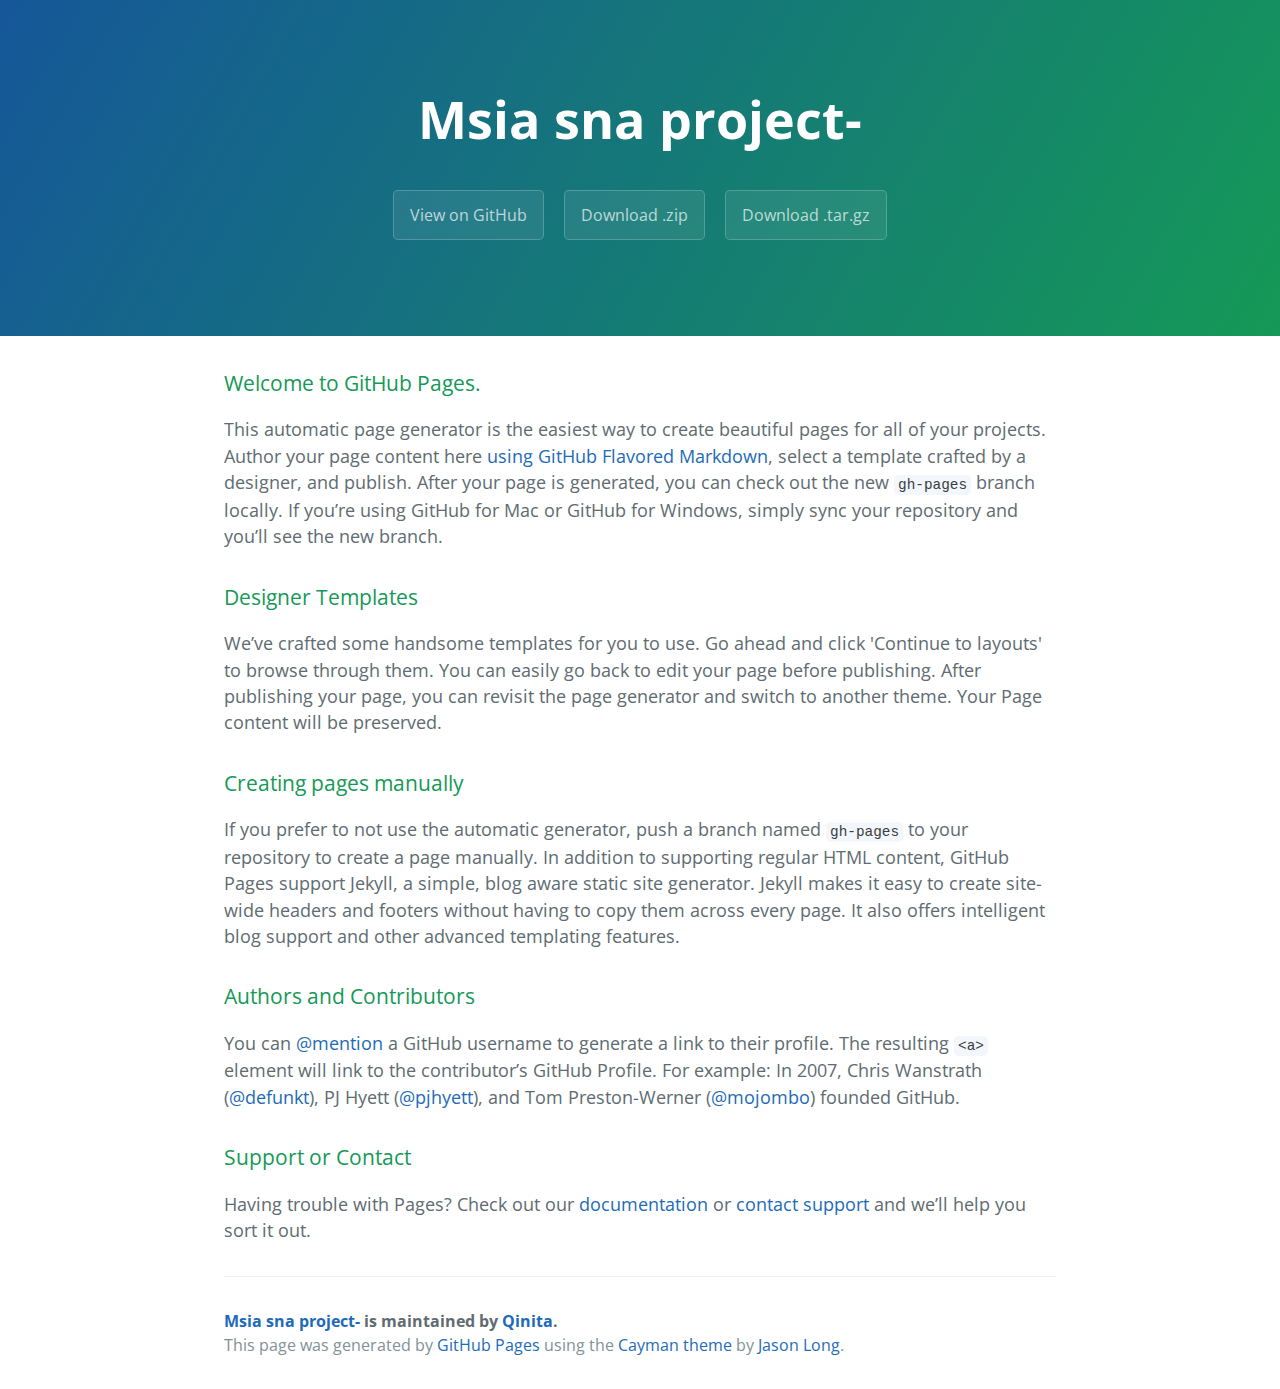
==== index.html @ 768f4d15 "Create gh-pages branch via GitHub" ====
<!DOCTYPE html>
<html lang="en-us">
  <head>
    <meta charset="UTF-8">
    <title>Msia sna project- by Qinita</title>
    <meta name="viewport" content="width=device-width, initial-scale=1">
    <link rel="stylesheet" type="text/css" href="stylesheets/normalize.css" media="screen">
    <link href='https://fonts.googleapis.com/css?family=Open+Sans:400,700' rel='stylesheet' type='text/css'>
    <link rel="stylesheet" type="text/css" href="stylesheets/stylesheet.css" media="screen">
    <link rel="stylesheet" type="text/css" href="stylesheets/github-light.css" media="screen">
  </head>
  <body>
    <section class="page-header">
      <h1 class="project-name">Msia sna project-</h1>
      <h2 class="project-tagline"></h2>
      <a href="https://github.com/Qinita/MSiA_SNA_Project-" class="btn">View on GitHub</a>
      <a href="https://github.com/Qinita/MSiA_SNA_Project-/zipball/master" class="btn">Download .zip</a>
      <a href="https://github.com/Qinita/MSiA_SNA_Project-/tarball/master" class="btn">Download .tar.gz</a>
    </section>

    <section class="main-content">
      <h3>
<a id="welcome-to-github-pages" class="anchor" href="#welcome-to-github-pages" aria-hidden="true"><span class="octicon octicon-link"></span></a>Welcome to GitHub Pages.</h3>

<p>This automatic page generator is the easiest way to create beautiful pages for all of your projects. Author your page content here <a href="https://guides.github.com/features/mastering-markdown/">using GitHub Flavored Markdown</a>, select a template crafted by a designer, and publish. After your page is generated, you can check out the new <code>gh-pages</code> branch locally. If you’re using GitHub for Mac or GitHub for Windows, simply sync your repository and you’ll see the new branch.</p>

<h3>
<a id="designer-templates" class="anchor" href="#designer-templates" aria-hidden="true"><span class="octicon octicon-link"></span></a>Designer Templates</h3>

<p>We’ve crafted some handsome templates for you to use. Go ahead and click 'Continue to layouts' to browse through them. You can easily go back to edit your page before publishing. After publishing your page, you can revisit the page generator and switch to another theme. Your Page content will be preserved.</p>

<h3>
<a id="creating-pages-manually" class="anchor" href="#creating-pages-manually" aria-hidden="true"><span class="octicon octicon-link"></span></a>Creating pages manually</h3>

<p>If you prefer to not use the automatic generator, push a branch named <code>gh-pages</code> to your repository to create a page manually. In addition to supporting regular HTML content, GitHub Pages support Jekyll, a simple, blog aware static site generator. Jekyll makes it easy to create site-wide headers and footers without having to copy them across every page. It also offers intelligent blog support and other advanced templating features.</p>

<h3>
<a id="authors-and-contributors" class="anchor" href="#authors-and-contributors" aria-hidden="true"><span class="octicon octicon-link"></span></a>Authors and Contributors</h3>

<p>You can <a href="https://github.com/blog/821" class="user-mention">@mention</a> a GitHub username to generate a link to their profile. The resulting <code>&lt;a&gt;</code> element will link to the contributor’s GitHub Profile. For example: In 2007, Chris Wanstrath (<a href="https://github.com/defunkt" class="user-mention">@defunkt</a>), PJ Hyett (<a href="https://github.com/pjhyett" class="user-mention">@pjhyett</a>), and Tom Preston-Werner (<a href="https://github.com/mojombo" class="user-mention">@mojombo</a>) founded GitHub.</p>

<h3>
<a id="support-or-contact" class="anchor" href="#support-or-contact" aria-hidden="true"><span class="octicon octicon-link"></span></a>Support or Contact</h3>

<p>Having trouble with Pages? Check out our <a href="https://help.github.com/pages">documentation</a> or <a href="https://github.com/contact">contact support</a> and we’ll help you sort it out.</p>

      <footer class="site-footer">
        <span class="site-footer-owner"><a href="https://github.com/Qinita/MSiA_SNA_Project-">Msia sna project-</a> is maintained by <a href="https://github.com/Qinita">Qinita</a>.</span>

        <span class="site-footer-credits">This page was generated by <a href="https://pages.github.com">GitHub Pages</a> using the <a href="https://github.com/jasonlong/cayman-theme">Cayman theme</a> by <a href="https://twitter.com/jasonlong">Jason Long</a>.</span>
      </footer>

    </section>

  
  </body>
</html>
---- stylesheets/stylesheet.css ----
* {
  box-sizing: border-box; }

body {
  padding: 0;
  margin: 0;
  font-family: "Open Sans", "Helvetica Neue", Helvetica, Arial, sans-serif;
  font-size: 16px;
  line-height: 1.5;
  color: #606c71; }

a {
  color: #1e6bb8;
  text-decoration: none; }
  a:hover {
    text-decoration: underline; }

.btn {
  display: inline-block;
  margin-bottom: 1rem;
  color: rgba(255, 255, 255, 0.7);
  background-color: rgba(255, 255, 255, 0.08);
  border-color: rgba(255, 255, 255, 0.2);
  border-style: solid;
  border-width: 1px;
  border-radius: 0.3rem;
  transition: color 0.2s, background-color 0.2s, border-color 0.2s; }
  .btn + .btn {
    margin-left: 1rem; }

.btn:hover {
  color: rgba(255, 255, 255, 0.8);
  text-decoration: none;
  background-color: rgba(255, 255, 255, 0.2);
  border-color: rgba(255, 255, 255, 0.3); }

@media screen and (min-width: 64em) {
  .btn {
    padding: 0.75rem 1rem; } }

@media screen and (min-width: 42em) and (max-width: 64em) {
  .btn {
    padding: 0.6rem 0.9rem;
    font-size: 0.9rem; } }

@media screen and (max-width: 42em) {
  .btn {
    display: block;
    width: 100%;
    padding: 0.75rem;
    font-size: 0.9rem; }
    .btn + .btn {
      margin-top: 1rem;
      margin-left: 0; } }

.page-header {
  color: #fff;
  text-align: center;
  background-color: #159957;
  background-image: linear-gradient(120deg, #155799, #159957); }

@media screen and (min-width: 64em) {
  .page-header {
    padding: 5rem 6rem; } }

@media screen and (min-width: 42em) and (max-width: 64em) {
  .page-header {
    padding: 3rem 4rem; } }

@media screen and (max-width: 42em) {
  .page-header {
    padding: 2rem 1rem; } }

.project-name {
  margin-top: 0;
  margin-bottom: 0.1rem; }

@media screen and (min-width: 64em) {
  .project-name {
    font-size: 3.25rem; } }

@media screen and (min-width: 42em) and (max-width: 64em) {
  .project-name {
    font-size: 2.25rem; } }

@media screen and (max-width: 42em) {
  .project-name {
    font-size: 1.75rem; } }

.project-tagline {
  margin-bottom: 2rem;
  font-weight: normal;
  opacity: 0.7; }

@media screen and (min-width: 64em) {
  .project-tagline {
    font-size: 1.25rem; } }

@media screen and (min-width: 42em) and (max-width: 64em) {
  .project-tagline {
    font-size: 1.15rem; } }

@media screen and (max-width: 42em) {
  .project-tagline {
    font-size: 1rem; } }

.main-content :first-child {
  margin-top: 0; }
.main-content img {
  max-width: 100%; }
.main-content h1, .main-content h2, .main-content h3, .main-content h4, .main-content h5, .main-content h6 {
  margin-top: 2rem;
  margin-bottom: 1rem;
  font-weight: normal;
  color: #159957; }
.main-content p {
  margin-bottom: 1em; }
.main-content code {
  padding: 2px 4px;
  font-family: Consolas, "Liberation Mono", Menlo, Courier, monospace;
  font-size: 0.9rem;
  color: #383e41;
  background-color: #f3f6fa;
  border-radius: 0.3rem; }
.main-content pre {
  padding: 0.8rem;
  margin-top: 0;
  margin-bottom: 1rem;
  font: 1rem Consolas, "Liberation Mono", Menlo, Courier, monospace;
  color: #567482;
  word-wrap: normal;
  background-color: #f3f6fa;
  border: solid 1px #dce6f0;
  border-radius: 0.3rem; }
  .main-content pre > code {
    padding: 0;
    margin: 0;
    font-size: 0.9rem;
    color: #567482;
    word-break: normal;
    white-space: pre;
    background: transparent;
    border: 0; }
.main-content .highlight {
  margin-bottom: 1rem; }
  .main-content .highlight pre {
    margin-bottom: 0;
    word-break: normal; }
.main-content .highlight pre, .main-content pre {
  padding: 0.8rem;
  overflow: auto;
  font-size: 0.9rem;
  line-height: 1.45;
  border-radius: 0.3rem; }
.main-content pre code, .main-content pre tt {
  display: inline;
  max-width: initial;
  padding: 0;
  margin: 0;
  overflow: initial;
  line-height: inherit;
  word-wrap: normal;
  background-color: transparent;
  border: 0; }
  .main-content pre code:before, .main-content pre code:after, .main-content pre tt:before, .main-content pre tt:after {
    content: normal; }
.main-content ul, .main-content ol {
  margin-top: 0; }
.main-content blockquote {
  padding: 0 1rem;
  margin-left: 0;
  color: #819198;
  border-left: 0.3rem solid #dce6f0; }
  .main-content blockquote > :first-child {
    margin-top: 0; }
  .main-content blockquote > :last-child {
    margin-bottom: 0; }
.main-content table {
  display: block;
  width: 100%;
  overflow: auto;
  word-break: normal;
  word-break: keep-all; }
  .main-content table th {
    font-weight: bold; }
  .main-content table th, .main-content table td {
    padding: 0.5rem 1rem;
    border: 1px solid #e9ebec; }
.main-content dl {
  padding: 0; }
  .main-content dl dt {
    padding: 0;
    margin-top: 1rem;
    font-size: 1rem;
    font-weight: bold; }
  .main-content dl dd {
    padding: 0;
    margin-bottom: 1rem; }
.main-content hr {
  height: 2px;
  padding: 0;
  margin: 1rem 0;
  background-color: #eff0f1;
  border: 0; }

@media screen and (min-width: 64em) {
  .main-content {
    max-width: 64rem;
    padding: 2rem 6rem;
    margin: 0 auto;
    font-size: 1.1rem; } }

@media screen and (min-width: 42em) and (max-width: 64em) {
  .main-content {
    padding: 2rem 4rem;
    font-size: 1.1rem; } }

@media screen and (max-width: 42em) {
  .main-content {
    padding: 2rem 1rem;
    font-size: 1rem; } }

.site-footer {
  padding-top: 2rem;
  margin-top: 2rem;
  border-top: solid 1px #eff0f1; }

.site-footer-owner {
  display: block;
  font-weight: bold; }

.site-footer-credits {
  color: #819198; }

@media screen and (min-width: 64em) {
  .site-footer {
    font-size: 1rem; } }

@media screen and (min-width: 42em) and (max-width: 64em) {
  .site-footer {
    font-size: 1rem; } }

@media screen and (max-width: 42em) {
  .site-footer {
    font-size: 0.9rem; } }
---- stylesheets/github-light.css ----
/*
   Copyright 2014 GitHub Inc.

   Licensed under the Apache License, Version 2.0 (the "License");
   you may not use this file except in compliance with the License.
   You may obtain a copy of the License at

       http://www.apache.org/licenses/LICENSE-2.0

   Unless required by applicable law or agreed to in writing, software
   distributed under the License is distributed on an "AS IS" BASIS,
   WITHOUT WARRANTIES OR CONDITIONS OF ANY KIND, either express or implied.
   See the License for the specific language governing permissions and
   limitations under the License.

*/

.pl-c /* comment */ {
  color: #969896;
}

.pl-c1      /* constant, markup.raw, meta.diff.header, meta.module-reference, meta.property-name, support, support.constant, support.variable, variable.other.constant */,
.pl-s .pl-v /* string variable */ {
  color: #0086b3;
}

.pl-e  /* entity */,
.pl-en /* entity.name */ {
  color: #795da3;
}

.pl-s .pl-s1 /* string source */,
.pl-smi      /* storage.modifier.import, storage.modifier.package, storage.type.java, variable.other, variable.parameter.function */ {
  color: #333;
}

.pl-ent /* entity.name.tag */ {
  color: #63a35c;
}

.pl-k /* keyword, storage, storage.type */ {
  color: #a71d5d;
}

.pl-pds              /* punctuation.definition.string, string.regexp.character-class */,
.pl-s                /* string */,
.pl-s .pl-pse .pl-s1 /* string punctuation.section.embedded source */,
.pl-sr               /* string.regexp */,
.pl-sr .pl-cce       /* string.regexp constant.character.escape */,
.pl-sr .pl-sra       /* string.regexp string.regexp.arbitrary-repitition */,
.pl-sr .pl-sre       /* string.regexp source.ruby.embedded */ {
  color: #183691;
}

.pl-v /* variable */ {
  color: #ed6a43;
}

.pl-id /* invalid.deprecated */ {
  color: #b52a1d;
}

.pl-ii /* invalid.illegal */ {
  background-color: #b52a1d;
  color: #f8f8f8;
}

.pl-sr .pl-cce /* string.regexp constant.character.escape */ {
  color: #63a35c;
  font-weight: bold;
}

.pl-ml /* markup.list */ {
  color: #693a17;
}

.pl-mh        /* markup.heading */,
.pl-mh .pl-en /* markup.heading entity.name */,
.pl-ms        /* meta.separator */ {
  color: #1d3e81;
  font-weight: bold;
}

.pl-mq /* markup.quote */ {
  color: #008080;
}

.pl-mi /* markup.italic */ {
  color: #333;
  font-style: italic;
}

.pl-mb /* markup.bold */ {
  color: #333;
  font-weight: bold;
}

.pl-md /* markup.deleted, meta.diff.header.from-file */ {
  background-color: #ffecec;
  color: #bd2c00;
}

.pl-mi1 /* markup.inserted, meta.diff.header.to-file */ {
  background-color: #eaffea;
  color: #55a532;
}

.pl-mdr /* meta.diff.range */ {
  color: #795da3;
  font-weight: bold;
}

.pl-mo /* meta.output */ {
  color: #1d3e81;
}
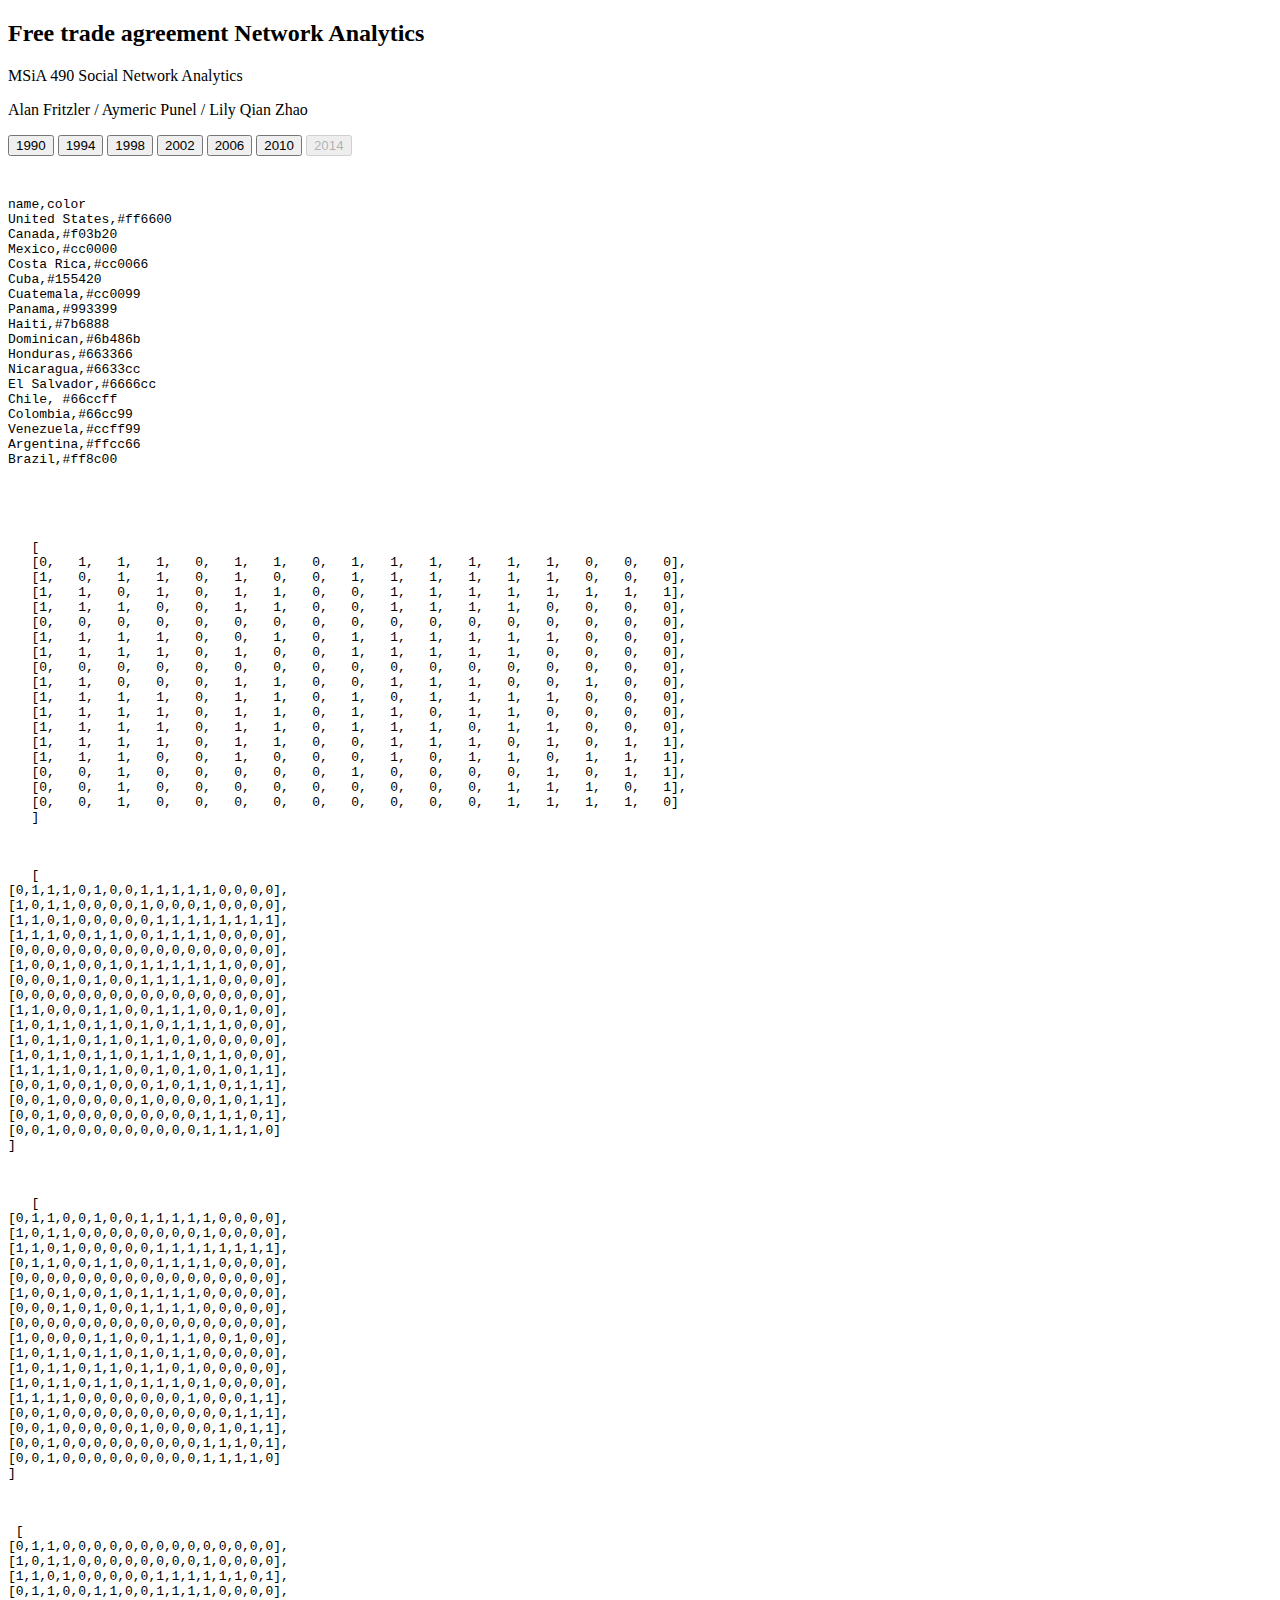
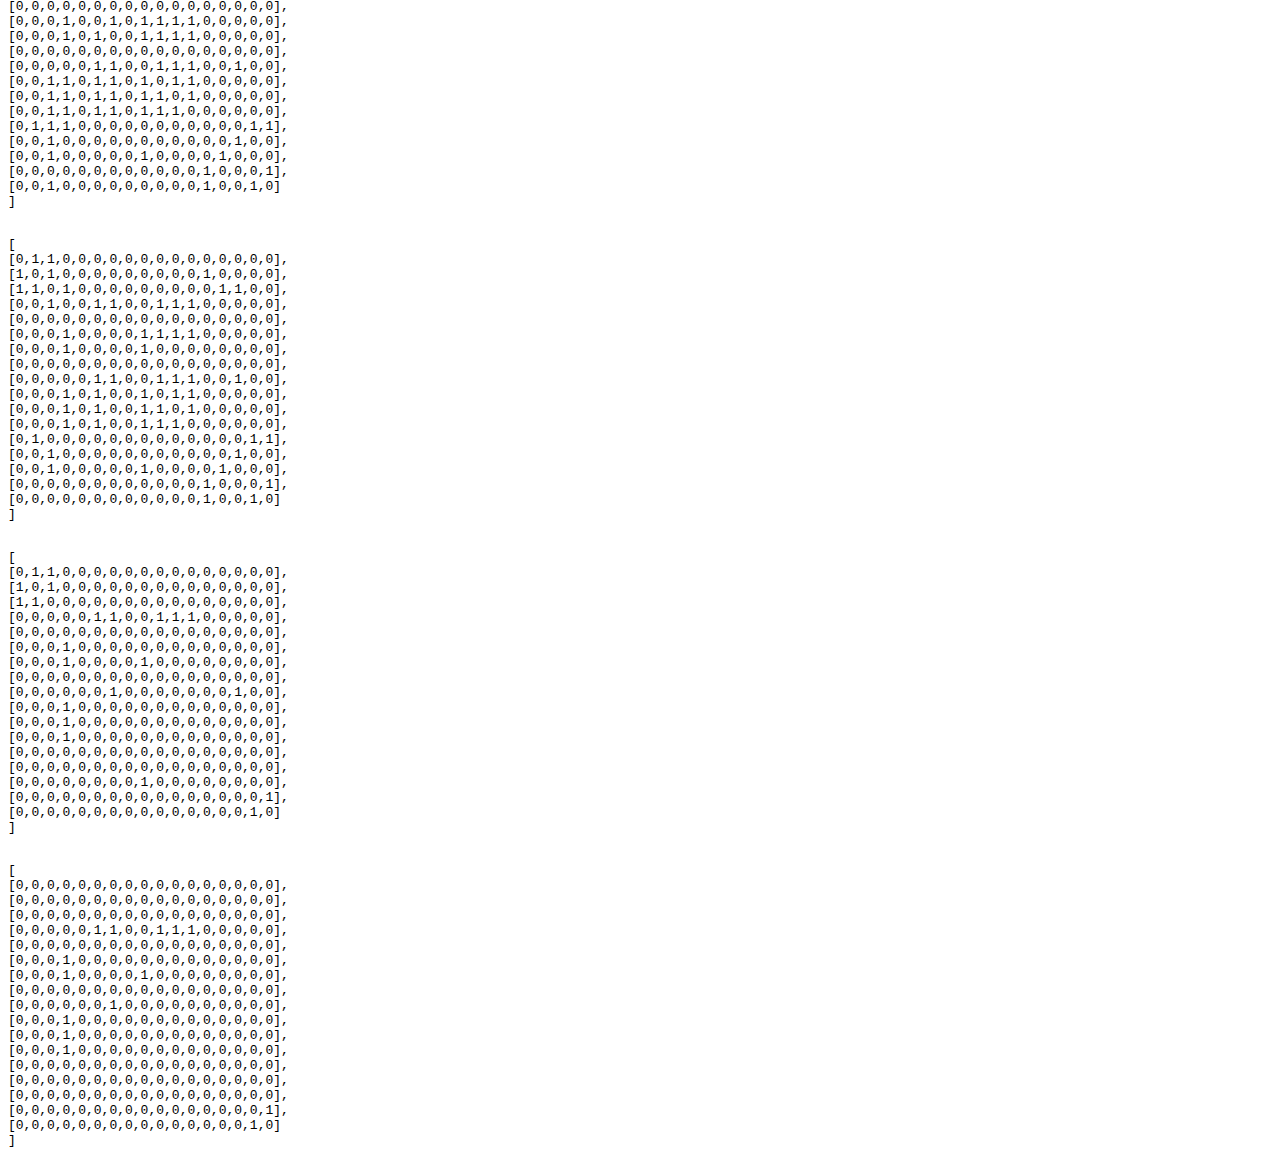
==== commit be3cb14c: "Update index.html" ====
--- a/index.html
+++ b/index.html
@@ -1,57 +1,263 @@
 <!DOCTYPE html>
-<html lang="en-us">
-  <head>
-    <meta charset="UTF-8">
-    <title>Msia sna project- by Qinita</title>
-    <meta name="viewport" content="width=device-width, initial-scale=1">
-    <link rel="stylesheet" type="text/css" href="stylesheets/normalize.css" media="screen">
-    <link href='https://fonts.googleapis.com/css?family=Open+Sans:400,700' rel='stylesheet' type='text/css'>
-    <link rel="stylesheet" type="text/css" href="stylesheets/stylesheet.css" media="screen">
-    <link rel="stylesheet" type="text/css" href="stylesheets/github-light.css" media="screen">
-  </head>
-  <body>
-    <section class="page-header">
-      <h1 class="project-name">Msia sna project-</h1>
-      <h2 class="project-tagline"></h2>
-      <a href="https://github.com/Qinita/MSiA_SNA_Project-" class="btn">View on GitHub</a>
-      <a href="https://github.com/Qinita/MSiA_SNA_Project-/zipball/master" class="btn">Download .zip</a>
-      <a href="https://github.com/Qinita/MSiA_SNA_Project-/tarball/master" class="btn">Download .tar.gz</a>
-    </section>
-
-    <section class="main-content">
-      <h3>
-<a id="welcome-to-github-pages" class="anchor" href="#welcome-to-github-pages" aria-hidden="true"><span class="octicon octicon-link"></span></a>Welcome to GitHub Pages.</h3>
-
-<p>This automatic page generator is the easiest way to create beautiful pages for all of your projects. Author your page content here <a href="https://guides.github.com/features/mastering-markdown/">using GitHub Flavored Markdown</a>, select a template crafted by a designer, and publish. After your page is generated, you can check out the new <code>gh-pages</code> branch locally. If you’re using GitHub for Mac or GitHub for Windows, simply sync your repository and you’ll see the new branch.</p>
-
-<h3>
-<a id="designer-templates" class="anchor" href="#designer-templates" aria-hidden="true"><span class="octicon octicon-link"></span></a>Designer Templates</h3>
-
-<p>We’ve crafted some handsome templates for you to use. Go ahead and click 'Continue to layouts' to browse through them. You can easily go back to edit your page before publishing. After publishing your page, you can revisit the page generator and switch to another theme. Your Page content will be preserved.</p>
-
-<h3>
-<a id="creating-pages-manually" class="anchor" href="#creating-pages-manually" aria-hidden="true"><span class="octicon octicon-link"></span></a>Creating pages manually</h3>
-
-<p>If you prefer to not use the automatic generator, push a branch named <code>gh-pages</code> to your repository to create a page manually. In addition to supporting regular HTML content, GitHub Pages support Jekyll, a simple, blog aware static site generator. Jekyll makes it easy to create site-wide headers and footers without having to copy them across every page. It also offers intelligent blog support and other advanced templating features.</p>
-
-<h3>
-<a id="authors-and-contributors" class="anchor" href="#authors-and-contributors" aria-hidden="true"><span class="octicon octicon-link"></span></a>Authors and Contributors</h3>
-
-<p>You can <a href="https://github.com/blog/821" class="user-mention">@mention</a> a GitHub username to generate a link to their profile. The resulting <code>&lt;a&gt;</code> element will link to the contributor’s GitHub Profile. For example: In 2007, Chris Wanstrath (<a href="https://github.com/defunkt" class="user-mention">@defunkt</a>), PJ Hyett (<a href="https://github.com/pjhyett" class="user-mention">@pjhyett</a>), and Tom Preston-Werner (<a href="https://github.com/mojombo" class="user-mention">@mojombo</a>) founded GitHub.</p>
-
-<h3>
-<a id="support-or-contact" class="anchor" href="#support-or-contact" aria-hidden="true"><span class="octicon octicon-link"></span></a>Support or Contact</h3>
-
-<p>Having trouble with Pages? Check out our <a href="https://help.github.com/pages">documentation</a> or <a href="https://github.com/contact">contact support</a> and we’ll help you sort it out.</p>
-
-      <footer class="site-footer">
-        <span class="site-footer-owner"><a href="https://github.com/Qinita/MSiA_SNA_Project-">Msia sna project-</a> is maintained by <a href="https://github.com/Qinita">Qinita</a>.</span>
-
-        <span class="site-footer-credits">This page was generated by <a href="https://pages.github.com">GitHub Pages</a> using the <a href="https://github.com/jasonlong/cayman-theme">Cayman theme</a> by <a href="https://twitter.com/jasonlong">Jason Long</a>.</span>
-      </footer>
-
-    </section>
-
-  
-  </body>
+<html lang="en">
+<head>
+	<meta charset="utf-8">
+	<title>Matrix</title>
+	<link rel="stylesheet" href="sample.css">
+	<meta name="description" content="Matrix">
+	<meta name="Lily Qian Zhao" content="Northwestern University">
+	<script src="d3.js"></script>
+	<!-- <script defer src="viz.js"></script> -->
+	
+	<script defer src="new.js"></script>
+	<script defer src="jquery-1.11.0.min.js"></script>
+	<script defer src="jquery-migrate-1.2.1.min.js"></script>
+	<div id="toptextcontainer"><h2>Free trade agreement Network Analytics</h2></div>
+	<p id="clabel1">MSiA 490 Social Network Analytics</p>
+	<p id="clabel2">Alan Fritzler / Aymeric Punel / Lily Qian Zhao</p>
+    <button id="Button1990">1990</button>
+    <button id="Button1994">1994</button>
+    <button id="Button1998">1998</button>
+    <button id="Button2002">2002</button>
+    <button id="Button2006">2006</button>
+    <button id="Button2010">2010</button>
+    <button id="Button2014" disabled="true" >2014</button>
+
+    <div id="chart_placeholdernew" class = "toshow"></div>
+	<!-- <div id="chart0" class="toshow"> </div> -->
+	
+</head>
+
+<body>
+<pre id="countries">
+
+</pre>
+
+
+<!-- <pre id="2015data">
+    [
+    [0,	1,	1,	1,	0,	1,	1,	0,	1,	1,	1,	1],
+    [1,	0,	1,	1,	0,	1,	0,	0,	1,	1,	1,	1],
+    [1,	1,	0,	1,	0,	1,	1,	0,	0,	1,	1,	1],
+    [1,	1,	1,	0,	0,	1,	1,	0,	0,	1,	1,	1],
+    [0,	0,	0,	0,	0,	0,	0,	0,	0,	0,	0,	0],
+    [1,	1,	1,	1,	0,	0,	1,	0,	1,	1,	1,	1],
+    [1,	0,	1,	1,	0,	1,	0,	0,	0,	1,	1,	1],
+    [0,	0,	0,	0,	0,	0,	0,	0,	0,	0,	0,	0],
+    [1,	1,	0,	0,	0,	1,	0,	0,	0,	1,	1,	1],
+    [1,	1,	1,	1,	0,	1,	1,	0,	1,	0,	1,	1],
+    [1,	1,	1,	1,	0,	1,	1,	0,	1,	1,	0,	1],
+    [1,	1,	1,	1,	0,	1,	1,	0,	1,	1,	1,	0],
+]
+</pre>
+
+<pre id="2006data">
+[
+    [0,	1,	1,	1,	0,	1,	1,	0,	1,	1,	1,	1],
+    [1,	0,	1,	1,	0,	1,	0,	0,	1,	1,	1,	1],
+    [1,	1,	0,	1,	0,	1,	1,	0,	0,	1,	1,	1],
+    [1,	1,	1,	0,	0,	1,	1,	0,	0,	1,	1,	1],
+    [0,	0,	0,	0,	0,	0,	0,	0,	0,	0,	0,	0],
+    [1,	1,	1,	1,	0,	0,	1,	0,	1,	1,	1,	1],
+    [1,	0,	1,	1,	0,	1,	0,	0,	0,	1,	1,	1],
+    [0,	0,	0,	0,	0,	0,	0,	0,	0,	0,	0,	0],
+    [1,	1,	0,	0,	0,	1,	0,	0,	0,	1,	1,	1],
+    [1,	1,	1,	1,	0,	1,	1,	0,	1,	0,	1,	1],
+    [1,	1,	1,	1,	0,	1,	1,	0,	1,	1,	0,	1],
+    [1,	1,	1,	1,	0,	1,	1,	0,	1,	1,	1,	0],
+]
+</pre>
+<pre id="1998data">
+   [[0,	1,	1,	1,	0,	1,	1,	0,	1,	1,	1,	1],
+    [1,	0,	1,	1,	0,	1,	0,	0,	1,	1,	1,	1],
+    [1,	1,	0,	1,	0,	1,	1,	0,	0,	1,	1,	1],
+    [1,	1,	1,	0,	0,	1,	1,	0,	0,	1,	1,	1],
+    [0,	0,	0,	0,	0,	0,	0,	0,	0,	0,	0,	0],
+    [1,	1,	1,	1,	0,	0,	1,	0,	1,	1,	1,	1],
+    [1,	0,	1,	1,	0,	1,	0,	0,	0,	1,	1,	1],
+    [0,	0,	0,	0,	0,	0,	0,	0,	0,	0,	0,	0],
+    [1,	1,	0,	0,	0,	1,	0,	0,	0,	1,	1,	1],
+    [1,	1,	1,	1,	0,	1,	1,	0,	1,	0,	1,	1],
+    [1,	1,	1,	1,	0,	1,	1,	0,	1,	1,	0,	1],
+    [1,	1,	1,	1,	0,	1,	1,	0,	1,	1,	1,	0]]
+</pre> -->
+<pre id="neighborhoods">
+name,color
+United States,#ff6600
+Canada,#f03b20
+Mexico,#cc0000
+Costa Rica,#cc0066
+Cuba,#155420
+Cuatemala,#cc0099
+Panama,#993399
+Haiti,#7b6888
+Dominican,#6b486b
+Honduras,#663366
+Nicaragua,#6633cc
+El Salvador,#6666cc
+Chile, #66ccff
+Colombia,#66cc99
+Venezuela,#ccff99
+Argentina,#ffcc66
+Brazil,#ff8c00
+
+
+</pre>
+
+<pre id="all_trips"> 
+    <!-- 2014 -->
+   [
+   [0,   1,   1,   1,   0,   1,   1,   0,   1,   1,   1,   1,   1,   1,   0,   0,   0],
+   [1,   0,   1,   1,   0,   1,   0,   0,   1,   1,   1,   1,   1,   1,   0,   0,   0],
+   [1,   1,   0,   1,   0,   1,   1,   0,   0,   1,   1,   1,   1,   1,   1,   1,   1],
+   [1,   1,   1,   0,   0,   1,   1,   0,   0,   1,   1,   1,   1,   0,   0,   0,   0],
+   [0,   0,   0,   0,   0,   0,   0,   0,   0,   0,   0,   0,   0,   0,   0,   0,   0],
+   [1,   1,   1,   1,   0,   0,   1,   0,   1,   1,   1,   1,   1,   1,   0,   0,   0],
+   [1,   1,   1,   1,   0,   1,   0,   0,   1,   1,   1,   1,   1,   0,   0,   0,   0],
+   [0,   0,   0,   0,   0,   0,   0,   0,   0,   0,   0,   0,   0,   0,   0,   0,   0],
+   [1,   1,   0,   0,   0,   1,   1,   0,   0,   1,   1,   1,   0,   0,   1,   0,   0],
+   [1,   1,   1,   1,   0,   1,   1,   0,   1,   0,   1,   1,   1,   1,   0,   0,   0],
+   [1,   1,   1,   1,   0,   1,   1,   0,   1,   1,   0,   1,   1,   0,   0,   0,   0],
+   [1,   1,   1,   1,   0,   1,   1,   0,   1,   1,   1,   0,   1,   1,   0,   0,   0],
+   [1,   1,   1,   1,   0,   1,   1,   0,   0,   1,   1,   1,   0,   1,   0,   1,   1],
+   [1,   1,   1,   0,   0,   1,   0,   0,   0,   1,   0,   1,   1,   0,   1,   1,   1],
+   [0,   0,   1,   0,   0,   0,   0,   0,   1,   0,   0,   0,   0,   1,   0,   1,   1],
+   [0,   0,   1,   0,   0,   0,   0,   0,   0,   0,   0,   0,   1,   1,   1,   0,   1],
+   [0,   0,   1,   0,   0,   0,   0,   0,   0,   0,   0,   0,   1,   1,   1,   1,   0]
+   ]
+</pre>
+<pre id="all_tripss"> 
+<!-- 2010 -->
+   [
+[0,1,1,1,0,1,0,0,1,1,1,1,1,0,0,0,0],
+[1,0,1,1,0,0,0,0,1,0,0,0,1,0,0,0,0],
+[1,1,0,1,0,0,0,0,0,1,1,1,1,1,1,1,1],
+[1,1,1,0,0,1,1,0,0,1,1,1,1,0,0,0,0],
+[0,0,0,0,0,0,0,0,0,0,0,0,0,0,0,0,0],
+[1,0,0,1,0,0,1,0,1,1,1,1,1,1,0,0,0],
+[0,0,0,1,0,1,0,0,1,1,1,1,1,0,0,0,0],
+[0,0,0,0,0,0,0,0,0,0,0,0,0,0,0,0,0],
+[1,1,0,0,0,1,1,0,0,1,1,1,0,0,1,0,0],
+[1,0,1,1,0,1,1,0,1,0,1,1,1,1,0,0,0],
+[1,0,1,1,0,1,1,0,1,1,0,1,0,0,0,0,0],
+[1,0,1,1,0,1,1,0,1,1,1,0,1,1,0,0,0],
+[1,1,1,1,0,1,1,0,0,1,0,1,0,1,0,1,1],
+[0,0,1,0,0,1,0,0,0,1,0,1,1,0,1,1,1],
+[0,0,1,0,0,0,0,0,1,0,0,0,0,1,0,1,1],
+[0,0,1,0,0,0,0,0,0,0,0,0,1,1,1,0,1],
+[0,0,1,0,0,0,0,0,0,0,0,0,1,1,1,1,0]
+]
+</pre>
+<pre id="all_tripsss"> 
+    <!-- 2006 -->
+   [
+[0,1,1,0,0,1,0,0,1,1,1,1,1,0,0,0,0],
+[1,0,1,1,0,0,0,0,0,0,0,0,1,0,0,0,0],
+[1,1,0,1,0,0,0,0,0,1,1,1,1,1,1,1,1],
+[0,1,1,0,0,1,1,0,0,1,1,1,1,0,0,0,0],
+[0,0,0,0,0,0,0,0,0,0,0,0,0,0,0,0,0],
+[1,0,0,1,0,0,1,0,1,1,1,1,0,0,0,0,0],
+[0,0,0,1,0,1,0,0,1,1,1,1,0,0,0,0,0],
+[0,0,0,0,0,0,0,0,0,0,0,0,0,0,0,0,0],
+[1,0,0,0,0,1,1,0,0,1,1,1,0,0,1,0,0],
+[1,0,1,1,0,1,1,0,1,0,1,1,0,0,0,0,0],
+[1,0,1,1,0,1,1,0,1,1,0,1,0,0,0,0,0],
+[1,0,1,1,0,1,1,0,1,1,1,0,1,0,0,0,0],
+[1,1,1,1,0,0,0,0,0,0,0,1,0,0,0,1,1],
+[0,0,1,0,0,0,0,0,0,0,0,0,0,0,1,1,1],
+[0,0,1,0,0,0,0,0,1,0,0,0,0,1,0,1,1],
+[0,0,1,0,0,0,0,0,0,0,0,0,1,1,1,0,1],
+[0,0,1,0,0,0,0,0,0,0,0,0,1,1,1,1,0]
+]
+</pre>
+<pre id="women_trips"> 
+<!-- 2002 -->
+ [
+[0,1,1,0,0,0,0,0,0,0,0,0,0,0,0,0,0],
+[1,0,1,1,0,0,0,0,0,0,0,0,1,0,0,0,0],
+[1,1,0,1,0,0,0,0,0,1,1,1,1,1,1,0,1],
+[0,1,1,0,0,1,1,0,0,1,1,1,1,0,0,0,0],
+[0,0,0,0,0,0,0,0,0,0,0,0,0,0,0,0,0],
+[0,0,0,1,0,0,1,0,1,1,1,1,0,0,0,0,0],
+[0,0,0,1,0,1,0,0,1,1,1,1,0,0,0,0,0],
+[0,0,0,0,0,0,0,0,0,0,0,0,0,0,0,0,0],
+[0,0,0,0,0,1,1,0,0,1,1,1,0,0,1,0,0],
+[0,0,1,1,0,1,1,0,1,0,1,1,0,0,0,0,0],
+[0,0,1,1,0,1,1,0,1,1,0,1,0,0,0,0,0],
+[0,0,1,1,0,1,1,0,1,1,1,0,0,0,0,0,0],
+[0,1,1,1,0,0,0,0,0,0,0,0,0,0,0,1,1],
+[0,0,1,0,0,0,0,0,0,0,0,0,0,0,1,0,0],
+[0,0,1,0,0,0,0,0,1,0,0,0,0,1,0,0,0],
+[0,0,0,0,0,0,0,0,0,0,0,0,1,0,0,0,1],
+[0,0,1,0,0,0,0,0,0,0,0,0,1,0,0,1,0]
+]
+</pre>
+<pre id="men_trips">
+<!-- 1998 -->
+[
+[0,1,1,0,0,0,0,0,0,0,0,0,0,0,0,0,0],
+[1,0,1,0,0,0,0,0,0,0,0,0,1,0,0,0,0],
+[1,1,0,1,0,0,0,0,0,0,0,0,0,1,1,0,0],
+[0,0,1,0,0,1,1,0,0,1,1,1,0,0,0,0,0],
+[0,0,0,0,0,0,0,0,0,0,0,0,0,0,0,0,0],
+[0,0,0,1,0,0,0,0,1,1,1,1,0,0,0,0,0],
+[0,0,0,1,0,0,0,0,1,0,0,0,0,0,0,0,0],
+[0,0,0,0,0,0,0,0,0,0,0,0,0,0,0,0,0],
+[0,0,0,0,0,1,1,0,0,1,1,1,0,0,1,0,0],
+[0,0,0,1,0,1,0,0,1,0,1,1,0,0,0,0,0],
+[0,0,0,1,0,1,0,0,1,1,0,1,0,0,0,0,0],
+[0,0,0,1,0,1,0,0,1,1,1,0,0,0,0,0,0],
+[0,1,0,0,0,0,0,0,0,0,0,0,0,0,0,1,1],
+[0,0,1,0,0,0,0,0,0,0,0,0,0,0,1,0,0],
+[0,0,1,0,0,0,0,0,1,0,0,0,0,1,0,0,0],
+[0,0,0,0,0,0,0,0,0,0,0,0,1,0,0,0,1],
+[0,0,0,0,0,0,0,0,0,0,0,0,1,0,0,1,0]
+]
+</pre>
+<pre id="men_tripss">
+<!-- 1994 -->
+[
+[0,1,1,0,0,0,0,0,0,0,0,0,0,0,0,0,0],
+[1,0,1,0,0,0,0,0,0,0,0,0,0,0,0,0,0],
+[1,1,0,0,0,0,0,0,0,0,0,0,0,0,0,0,0],
+[0,0,0,0,0,1,1,0,0,1,1,1,0,0,0,0,0],
+[0,0,0,0,0,0,0,0,0,0,0,0,0,0,0,0,0],
+[0,0,0,1,0,0,0,0,0,0,0,0,0,0,0,0,0],
+[0,0,0,1,0,0,0,0,1,0,0,0,0,0,0,0,0],
+[0,0,0,0,0,0,0,0,0,0,0,0,0,0,0,0,0],
+[0,0,0,0,0,0,1,0,0,0,0,0,0,0,1,0,0],
+[0,0,0,1,0,0,0,0,0,0,0,0,0,0,0,0,0],
+[0,0,0,1,0,0,0,0,0,0,0,0,0,0,0,0,0],
+[0,0,0,1,0,0,0,0,0,0,0,0,0,0,0,0,0],
+[0,0,0,0,0,0,0,0,0,0,0,0,0,0,0,0,0],
+[0,0,0,0,0,0,0,0,0,0,0,0,0,0,0,0,0],
+[0,0,0,0,0,0,0,0,1,0,0,0,0,0,0,0,0],
+[0,0,0,0,0,0,0,0,0,0,0,0,0,0,0,0,1],
+[0,0,0,0,0,0,0,0,0,0,0,0,0,0,0,1,0]
+]
+</pre>
+<pre id="men_tripsss">
+<!-- 1990 -->
+[
+[0,0,0,0,0,0,0,0,0,0,0,0,0,0,0,0,0],
+[0,0,0,0,0,0,0,0,0,0,0,0,0,0,0,0,0],
+[0,0,0,0,0,0,0,0,0,0,0,0,0,0,0,0,0],
+[0,0,0,0,0,1,1,0,0,1,1,1,0,0,0,0,0],
+[0,0,0,0,0,0,0,0,0,0,0,0,0,0,0,0,0],
+[0,0,0,1,0,0,0,0,0,0,0,0,0,0,0,0,0],
+[0,0,0,1,0,0,0,0,1,0,0,0,0,0,0,0,0],
+[0,0,0,0,0,0,0,0,0,0,0,0,0,0,0,0,0],
+[0,0,0,0,0,0,1,0,0,0,0,0,0,0,0,0,0],
+[0,0,0,1,0,0,0,0,0,0,0,0,0,0,0,0,0],
+[0,0,0,1,0,0,0,0,0,0,0,0,0,0,0,0,0],
+[0,0,0,1,0,0,0,0,0,0,0,0,0,0,0,0,0],
+[0,0,0,0,0,0,0,0,0,0,0,0,0,0,0,0,0],
+[0,0,0,0,0,0,0,0,0,0,0,0,0,0,0,0,0],
+[0,0,0,0,0,0,0,0,0,0,0,0,0,0,0,0,0],
+[0,0,0,0,0,0,0,0,0,0,0,0,0,0,0,0,1],
+[0,0,0,0,0,0,0,0,0,0,0,0,0,0,0,1,0]
+]
+</pre>
+</body>
+
 </html>
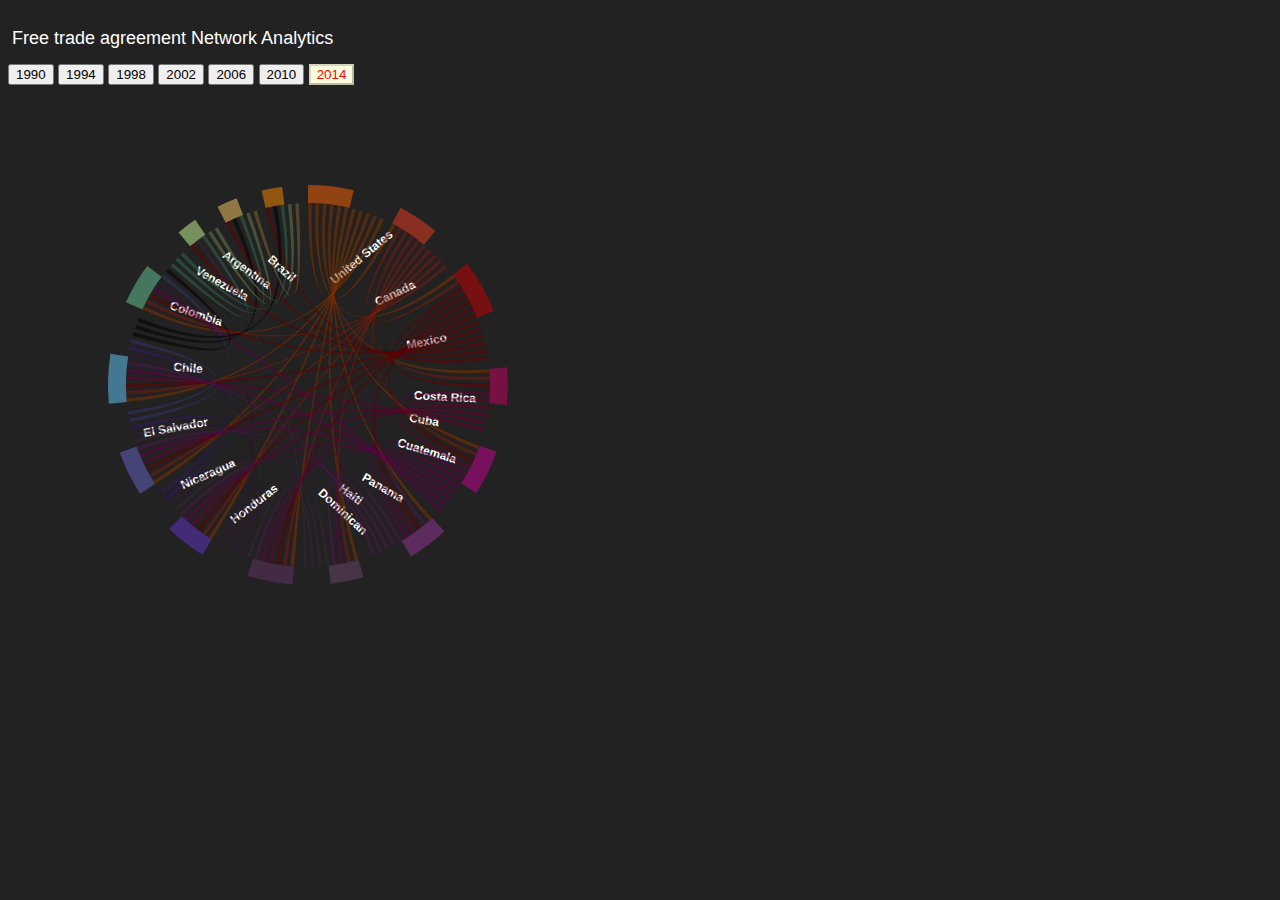
==== commit 58a3f1dc: "Update index.html" ====
--- a/index.html
+++ b/index.html
@@ -13,8 +13,8 @@
 	<script defer src="jquery-1.11.0.min.js"></script>
 	<script defer src="jquery-migrate-1.2.1.min.js"></script>
 	<div id="toptextcontainer"><h2>Free trade agreement Network Analytics</h2></div>
-	<p id="clabel1">MSiA 490 Social Network Analytics</p>
-	<p id="clabel2">Alan Fritzler / Aymeric Punel / Lily Qian Zhao</p>
+	<!--<p id="clabel1">MSiA 490 Social Network Analytics</p>-->
+	<!--<p id="clabel2">Alan Fritzler / Aymeric Punel / Lily Qian Zhao</p>-->
     <button id="Button1990">1990</button>
     <button id="Button1994">1994</button>
     <button id="Button1998">1998</button>
--- a/sample.css
+++ b/sample.css
@@ -0,0 +1,184 @@
+@import url(http://fonts.googleapis.com/css?family=Exo+2:400, 200, 200italic);
+ pre {
+    display:none;
+}
+body {
+    background: #222;
+    color: white;
+    width: 100%;
+    font-family:'Exo 2', sans-serif;
+}
+.about_text {
+    float:right;
+    width: 400px;
+    margin-right: 25px;
+}
+h1 {
+    font-size: 64px;
+    font-weight: 400;
+    letter-spacing: -2px;
+    line-height: 1em;
+    margin: 10px 0px 20px 0px;
+    font-family:'Exo 2', sans-serif;
+    color: #fff;
+}
+h1 strong {
+    color: #45b8e2;
+}
+.by {
+    font-size: 14px;
+    color: #666;
+    margin-left: 4px;
+    letter-spacing: 0px;
+    font-family:'Exo 2', sans-serif;
+    font-weight: 200;
+}
+.by strong {
+    font-weight: 400;
+}
+.by img {
+    margin-bottom: -3px;
+    margin-left: 5px;
+}
+h2 {
+    margin-top: 28px;
+    margin-left: 4px;
+    font-size: 18px;
+    font-family:'Exo 2', sans-serif;
+    font-weight: 200;
+    color: #fff;
+}
+p {
+    margin-left: 4px;
+    font-size: 14px;
+    font-family:'Exo 2', sans-serif;
+    font-weight: 200;
+    color: #999;
+}
+.source {
+    color: #999;
+    font-size: 14px;
+    font-weight: 200;
+}
+.more {
+    font-style: italic;
+    font-size: 12px;
+    color: #666;
+    margin-left: -5px;
+}
+.footer {
+    bottom:10px;
+    position: absolute;
+    margin-top: 30px;
+    line-height: 18px;
+    margin-right: 10px;
+}
+.icons {
+    width: 400px;
+}
+.icons .image {
+    width: 96px;
+    text-align: center;
+    display: inline-block;
+    margin-right:0px;
+    font-family:'Exo 2', sans-serif;
+    font-weight: 200;
+    color: #999;
+    font-size: 10px;
+    letter-spacing: 1px;
+    text-transform: uppercase;
+}
+.icons .image img {
+    width: 100%;
+    margin-bottom: 10px;
+}
+.icons a {
+    border: none;
+}
+.icons a:hover {
+}
+.icons p {
+    font-size: 18px;
+    font-weight: 400;
+    color: #fff;
+    letter-spacing: 2px;
+}
+.icons span {
+    font-family:'Exo 2', sans-serif;
+    font-size: 12px;
+    font-weight: 200;
+    color: #fff;
+    letter-spacing: 2px;
+    color: #999;
+}
+.icons .disclaimer {
+    font-family:'Exo 2', sans-serif;
+    font-size: 9px;
+    font-weight: 200;
+    letter-spacing: 1px;
+    color: #666;
+    text-align: center;
+    font-style: italic;
+    margin-top: 18px;
+}
+#chart_placeholder {
+    text-align: center;
+    margin: 20px 20px 20px 0px;
+    color:#fff;
+    position: absolute;
+    height: 100%;
+    width: 900px;
+}
+.dependencyWheel {
+    font: 10px sans-serif;
+}
+form .btn-primary {
+    margin-top: 25px;
+}
+.labeltext {
+    color: #fff;
+}
+#circle circle {
+    fill: none;
+    pointer-events: all;
+}
+path.chord {
+    stroke: #000;
+    stroke-width: .10px;
+    transition: opacity 0.3s;
+}
+ #circle:hover path.fade {
+    opacity: 0;
+}
+a {
+    text-decoration: none;
+    border-bottom: 1px dotted #666;
+    color: #999;
+}
+.more a {
+    color: #666;
+}
+.by a {
+    color: #fff;
+}
+a:hover {
+    color: #45b8e2;
+}
+a:not(:hover) {
+    text-decoration: none;
+}
+text {
+    fill: #fff;
+}
+svg {
+    font-size: 12px;
+    color: black;
+    font-family:'Exo 2', sans-serif;
+    min-height: 100%;
+    min-width: 100%;
+}
+button:disabled {
+    color:red;
+    background-color: lightyellow;
+}
+}
